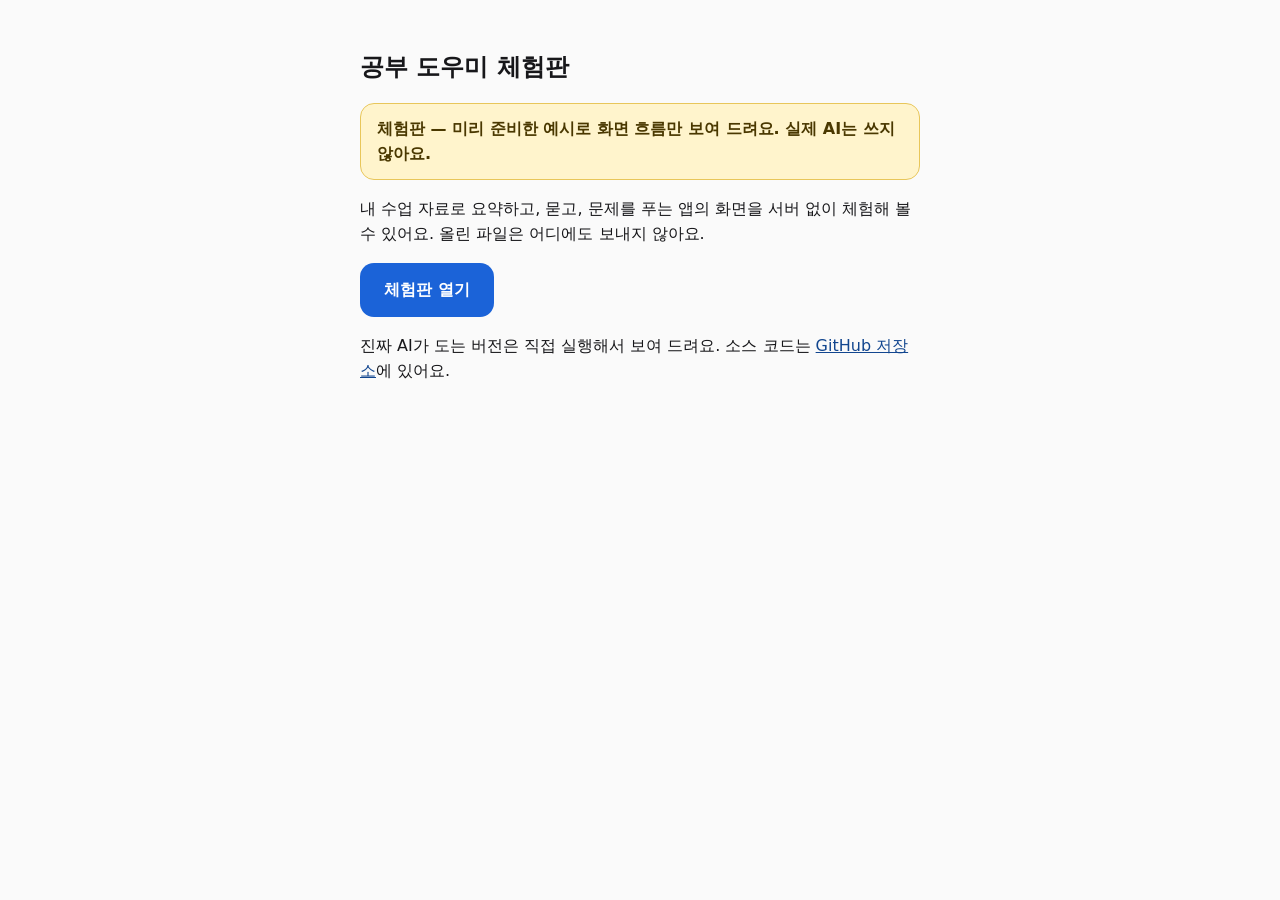
==== index.html @ 73382271 "Add files via upload" ====
<!doctype html>
<html lang="ko">
<head>
<meta charset="utf-8">
<meta name="viewport" content="width=device-width, initial-scale=1">
<title>공부 도우미 체험판 안내</title>
<style>
body { font-family: system-ui, "Apple SD Gothic Neo", "Malgun Gothic", sans-serif; margin: 0; background: #FAFAFA; color: #17171A; }
main { max-width: 560px; margin: 0 auto; padding: 32px 16px; line-height: 1.6; }
h1 { font-size: 24px; }
.btn { display: inline-block; padding: 14px 24px; border-radius: 14px; background: #1B63D8; color: #fff; font-weight: 700; text-decoration: none; }
.note { background: #FFF4CC; color: #4A3800; border: 1px solid #E8C65A; border-radius: 14px; padding: 12px 16px; font-weight: 700; }
a { color: #12468F; }
@media (prefers-color-scheme: dark) { body { background: #121214; color: #F1F1F4; } a { color: #AECDFF; } }
</style>
</head>
<body>
<main>
<h1>공부 도우미 체험판</h1>
<p class="note">체험판 — 미리 준비한 예시로 화면 흐름만 보여 드려요. 실제 AI는 쓰지 않아요.</p>
<p>내 수업 자료로 요약하고, 묻고, 문제를 푸는 앱의 화면을 서버 없이 체험해 볼 수 있어요. 올린 파일은 어디에도 보내지 않아요.</p>
<p><a class="btn" href="demo/">체험판 열기</a></p>
<p>진짜 AI가 도는 버전은 직접 실행해서 보여 드려요. 소스 코드는 <a href="https://github.com/IJS153/-_-">GitHub 저장소</a>에 있어요.</p>
</main>
</body>
</html>
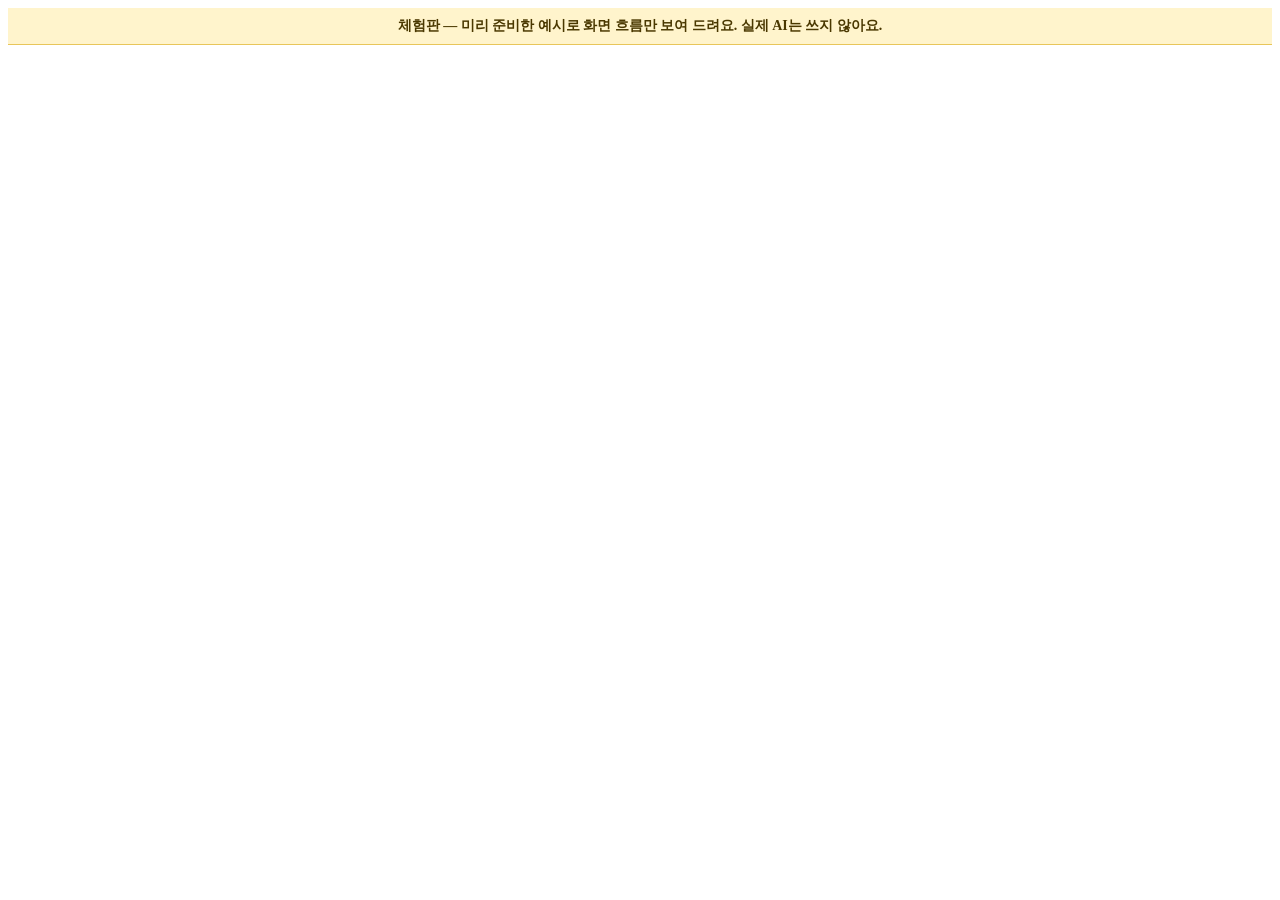
==== commit 4ca8f8ee: "Add files via upload" ====
--- a/index.html
+++ b/index.html
@@ -1,26 +1,39 @@
 <!doctype html>
 <html lang="ko">
 <head>
-<meta charset="utf-8">
-<meta name="viewport" content="width=device-width, initial-scale=1">
-<title>공부 도우미 체험판 안내</title>
-<style>
-body { font-family: system-ui, "Apple SD Gothic Neo", "Malgun Gothic", sans-serif; margin: 0; background: #FAFAFA; color: #17171A; }
-main { max-width: 560px; margin: 0 auto; padding: 32px 16px; line-height: 1.6; }
-h1 { font-size: 24px; }
-.btn { display: inline-block; padding: 14px 24px; border-radius: 14px; background: #1B63D8; color: #fff; font-weight: 700; text-decoration: none; }
-.note { background: #FFF4CC; color: #4A3800; border: 1px solid #E8C65A; border-radius: 14px; padding: 12px 16px; font-weight: 700; }
-a { color: #12468F; }
-@media (prefers-color-scheme: dark) { body { background: #121214; color: #F1F1F4; } a { color: #AECDFF; } }
-</style>
+  <meta charset="utf-8">
+  <meta name="viewport" content="width=device-width, initial-scale=1, viewport-fit=cover">
+  <meta name="theme-color" content="#1A5FB8">
+  <meta name="application-name" content="공부 도우미">
+  <meta name="apple-mobile-web-app-capable" content="yes">
+  <meta name="apple-mobile-web-app-title" content="공부 도우미">
+  <link rel="manifest" href="static/manifest.webmanifest">
+  <link rel="icon" href="static/icon.svg" type="image/svg+xml">
+  <link rel="apple-touch-icon" href="static/icon-192.png">
+  <link rel="stylesheet" href="static/app.css">
+  <link rel="stylesheet" href="demo.css">
+  <title>공부 도우미 (체험판)</title>
 </head>
 <body>
-<main>
-<h1>공부 도우미 체험판</h1>
-<p class="note">체험판 — 미리 준비한 예시로 화면 흐름만 보여 드려요. 실제 AI는 쓰지 않아요.</p>
-<p>내 수업 자료로 요약하고, 묻고, 문제를 푸는 앱의 화면을 서버 없이 체험해 볼 수 있어요. 올린 파일은 어디에도 보내지 않아요.</p>
-<p><a class="btn" href="demo/">체험판 열기</a></p>
-<p>진짜 AI가 도는 버전은 직접 실행해서 보여 드려요. 소스 코드는 <a href="https://github.com/IJS153/-_-">GitHub 저장소</a>에 있어요.</p>
-</main>
+<div class="demo-banner" id="demo-banner" role="note">체험판 — 미리 준비한 예시로 화면 흐름만 보여 드려요. 실제 AI는 쓰지 않아요.</div>
+<svg width="0" height="0" style="position:absolute" aria-hidden="true" focusable="false">
+  <filter id="redpen-rough" filterUnits="userSpaceOnUse" x="-60" y="-60" width="200" height="200" color-interpolation-filters="sRGB">
+    <feTurbulence type="fractalNoise" baseFrequency="0.7" numOctaves="2" seed="4" result="edge"/>
+    <feDisplacementMap in="SourceGraphic" in2="edge" scale="2.4" xChannelSelector="R" yChannelSelector="G" result="rough"/>
+    <feTurbulence type="fractalNoise" baseFrequency="1.1" numOctaves="2" seed="9" result="grain"/>
+    <feColorMatrix in="grain" type="matrix" values="0 0 0 0 0  0 0 0 0 0  0 0 0 0 0  2.6 0 0 0 -0.42" result="paper"/>
+    <feComposite in="rough" in2="paper" operator="in"/>
+  </filter>
+</svg>
+<div id="app">
+  <main id="screens" aria-live="polite"></main>
+</div>
+<nav class="tabbar" id="tabbar" aria-label="주요 메뉴"></nav>
+<div id="sheet" class="sheet hidden" role="dialog" aria-modal="true" aria-label="출처 확인"></div>
+<noscript><p style="padding:16px">이 앱은 자바스크립트가 켜져 있어야 해요. 자료 올리기, 요약, 질문을 쓰려면 브라우저 설정에서 켜 주세요.</p></noscript>
+<script src="static/imageutil.js"></script>
+<script src="static/penshape.js"></script>
+<script src="demo-shim.js"></script>
+<script src="static/app.js"></script>
 </body>
 </html>
--- a/demo.css
+++ b/demo.css
@@ -0,0 +1,12 @@
+/* 체험판 전용 스타일: 항상 보이는 안내 배너와 '예시' 표시. 앱 화면 스타일(app.css)은 그대로 씁니다. */
+:root { --demo-banner-h: 56px; }
+.demo-banner { position: sticky; top: 0; z-index: 100; padding: 8px 16px; padding-top: calc(8px + env(safe-area-inset-top));
+  background: #FFF4CC; color: #4A3800; border-bottom: 1px solid #E8C65A; font-size: 14px; font-weight: 700; line-height: 1.4; text-align: center; }
+@media (prefers-color-scheme: dark) { .demo-banner { background: #4A3800; color: #FFF4CC; border-bottom-color: #8A6D12; } }
+.appbar { top: var(--demo-banner-h); }
+.sheet { top: var(--demo-banner-h); }
+.sheet .appbar { top: 0; }
+.demo-tag { display: inline-block; margin: 0 6px; padding: 1px 8px; border-radius: 999px; background: #FFF4CC; color: #4A3800; border: 1px solid #E8C65A;
+  font-size: 12px; font-weight: 700; line-height: 1.5; vertical-align: middle; }
+@media (prefers-color-scheme: dark) { .demo-tag { background: #4A3800; color: #FFF4CC; border-color: #8A6D12; } }
+.score .demo-tag { font-size: 12px; }
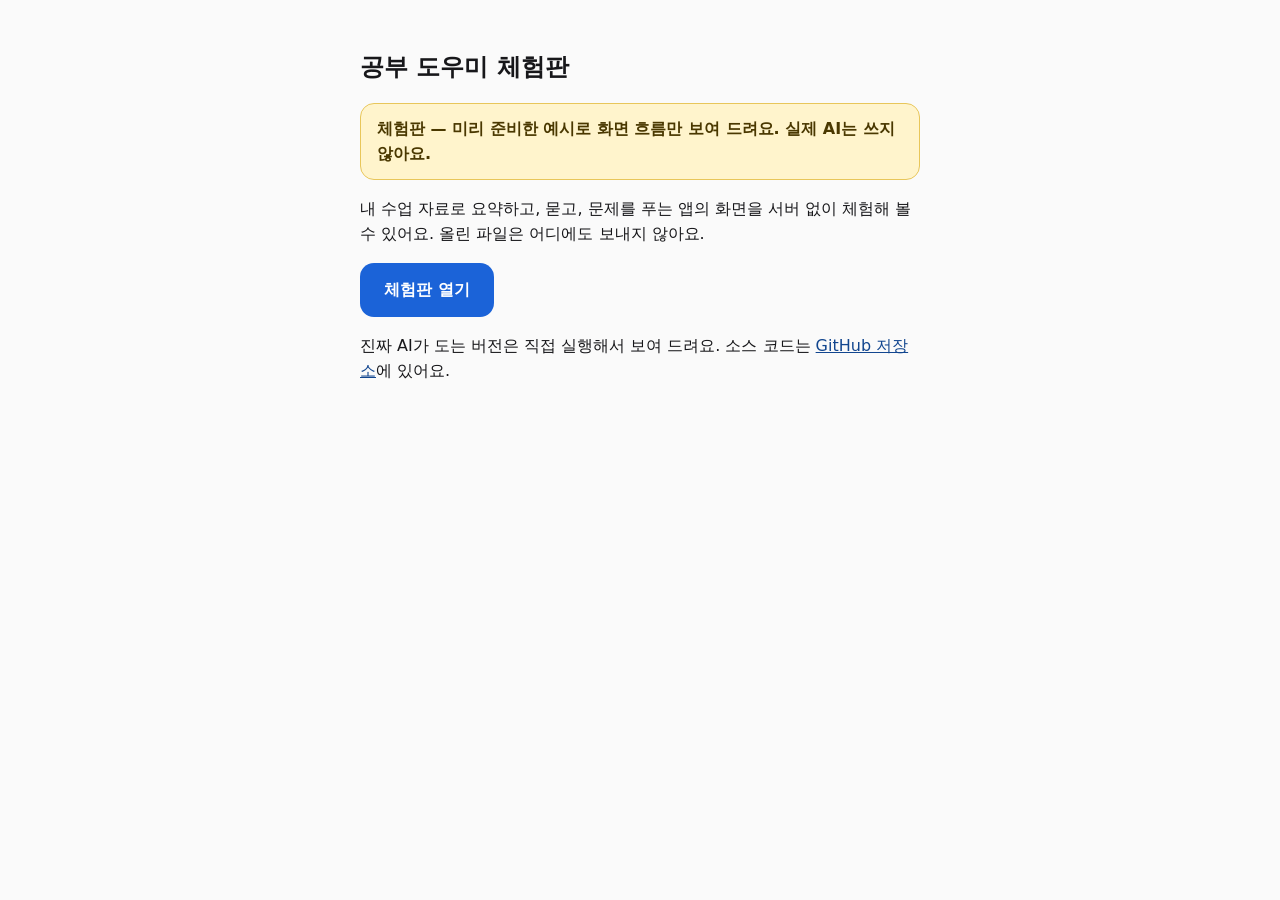
==== commit fbc60377: "Add files via upload" ====
--- a/index.html
+++ b/index.html
@@ -1,39 +1,26 @@
 <!doctype html>
 <html lang="ko">
 <head>
-  <meta charset="utf-8">
-  <meta name="viewport" content="width=device-width, initial-scale=1, viewport-fit=cover">
-  <meta name="theme-color" content="#1A5FB8">
-  <meta name="application-name" content="공부 도우미">
-  <meta name="apple-mobile-web-app-capable" content="yes">
-  <meta name="apple-mobile-web-app-title" content="공부 도우미">
-  <link rel="manifest" href="static/manifest.webmanifest">
-  <link rel="icon" href="static/icon.svg" type="image/svg+xml">
-  <link rel="apple-touch-icon" href="static/icon-192.png">
-  <link rel="stylesheet" href="static/app.css">
-  <link rel="stylesheet" href="demo.css">
-  <title>공부 도우미 (체험판)</title>
+<meta charset="utf-8">
+<meta name="viewport" content="width=device-width, initial-scale=1">
+<title>공부 도우미 체험판 안내</title>
+<style>
+body { font-family: system-ui, "Apple SD Gothic Neo", "Malgun Gothic", sans-serif; margin: 0; background: #FAFAFA; color: #17171A; }
+main { max-width: 560px; margin: 0 auto; padding: 32px 16px; line-height: 1.6; }
+h1 { font-size: 24px; }
+.btn { display: inline-block; padding: 14px 24px; border-radius: 14px; background: #1B63D8; color: #fff; font-weight: 700; text-decoration: none; }
+.note { background: #FFF4CC; color: #4A3800; border: 1px solid #E8C65A; border-radius: 14px; padding: 12px 16px; font-weight: 700; }
+a { color: #12468F; }
+@media (prefers-color-scheme: dark) { body { background: #121214; color: #F1F1F4; } a { color: #AECDFF; } }
+</style>
 </head>
 <body>
-<div class="demo-banner" id="demo-banner" role="note">체험판 — 미리 준비한 예시로 화면 흐름만 보여 드려요. 실제 AI는 쓰지 않아요.</div>
-<svg width="0" height="0" style="position:absolute" aria-hidden="true" focusable="false">
-  <filter id="redpen-rough" filterUnits="userSpaceOnUse" x="-60" y="-60" width="200" height="200" color-interpolation-filters="sRGB">
-    <feTurbulence type="fractalNoise" baseFrequency="0.7" numOctaves="2" seed="4" result="edge"/>
-    <feDisplacementMap in="SourceGraphic" in2="edge" scale="2.4" xChannelSelector="R" yChannelSelector="G" result="rough"/>
-    <feTurbulence type="fractalNoise" baseFrequency="1.1" numOctaves="2" seed="9" result="grain"/>
-    <feColorMatrix in="grain" type="matrix" values="0 0 0 0 0  0 0 0 0 0  0 0 0 0 0  2.6 0 0 0 -0.42" result="paper"/>
-    <feComposite in="rough" in2="paper" operator="in"/>
-  </filter>
-</svg>
-<div id="app">
-  <main id="screens" aria-live="polite"></main>
-</div>
-<nav class="tabbar" id="tabbar" aria-label="주요 메뉴"></nav>
-<div id="sheet" class="sheet hidden" role="dialog" aria-modal="true" aria-label="출처 확인"></div>
-<noscript><p style="padding:16px">이 앱은 자바스크립트가 켜져 있어야 해요. 자료 올리기, 요약, 질문을 쓰려면 브라우저 설정에서 켜 주세요.</p></noscript>
-<script src="static/imageutil.js"></script>
-<script src="static/penshape.js"></script>
-<script src="demo-shim.js"></script>
-<script src="static/app.js"></script>
+<main>
+<h1>공부 도우미 체험판</h1>
+<p class="note">체험판 — 미리 준비한 예시로 화면 흐름만 보여 드려요. 실제 AI는 쓰지 않아요.</p>
+<p>내 수업 자료로 요약하고, 묻고, 문제를 푸는 앱의 화면을 서버 없이 체험해 볼 수 있어요. 올린 파일은 어디에도 보내지 않아요.</p>
+<p><a class="btn" href="demo/">체험판 열기</a></p>
+<p>진짜 AI가 도는 버전은 직접 실행해서 보여 드려요. 소스 코드는 <a href="https://github.com/IJS153/-_-">GitHub 저장소</a>에 있어요.</p>
+</main>
 </body>
 </html>
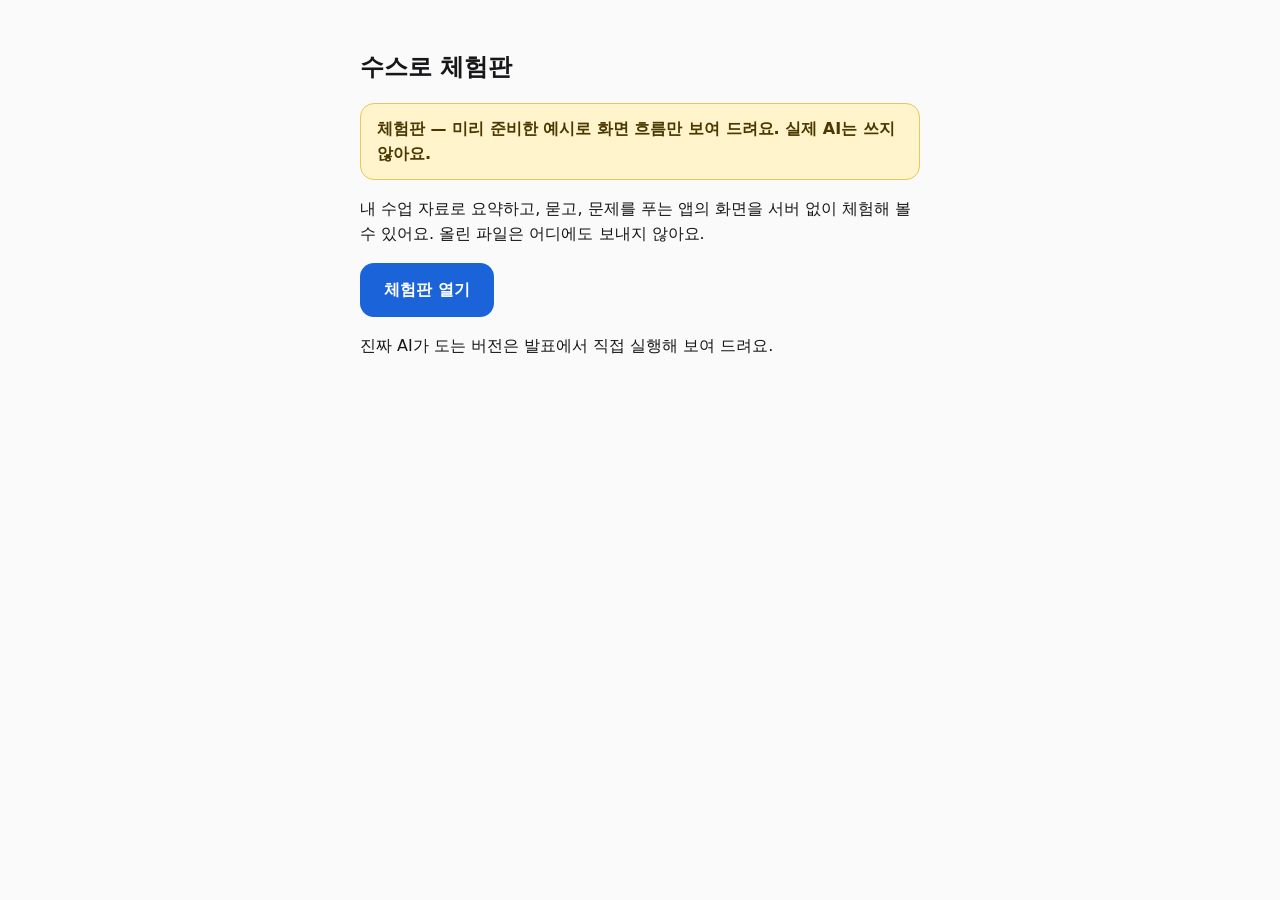
==== commit 72689420: "Add files via upload" ====
--- a/index.html
+++ b/index.html
@@ -3,7 +3,7 @@
 <head>
 <meta charset="utf-8">
 <meta name="viewport" content="width=device-width, initial-scale=1">
-<title>공부 도우미 체험판 안내</title>
+<title>수스로 체험판 안내</title>
 <style>
 body { font-family: system-ui, "Apple SD Gothic Neo", "Malgun Gothic", sans-serif; margin: 0; background: #FAFAFA; color: #17171A; }
 main { max-width: 560px; margin: 0 auto; padding: 32px 16px; line-height: 1.6; }
@@ -16,11 +16,11 @@
 </head>
 <body>
 <main>
-<h1>공부 도우미 체험판</h1>
+<h1>수스로 체험판</h1>
 <p class="note">체험판 — 미리 준비한 예시로 화면 흐름만 보여 드려요. 실제 AI는 쓰지 않아요.</p>
 <p>내 수업 자료로 요약하고, 묻고, 문제를 푸는 앱의 화면을 서버 없이 체험해 볼 수 있어요. 올린 파일은 어디에도 보내지 않아요.</p>
 <p><a class="btn" href="demo/">체험판 열기</a></p>
-<p>진짜 AI가 도는 버전은 직접 실행해서 보여 드려요. 소스 코드는 <a href="https://github.com/IJS153/-_-">GitHub 저장소</a>에 있어요.</p>
+<p>진짜 AI가 도는 버전은 발표에서 직접 실행해 보여 드려요.</p>
 </main>
 </body>
 </html>
